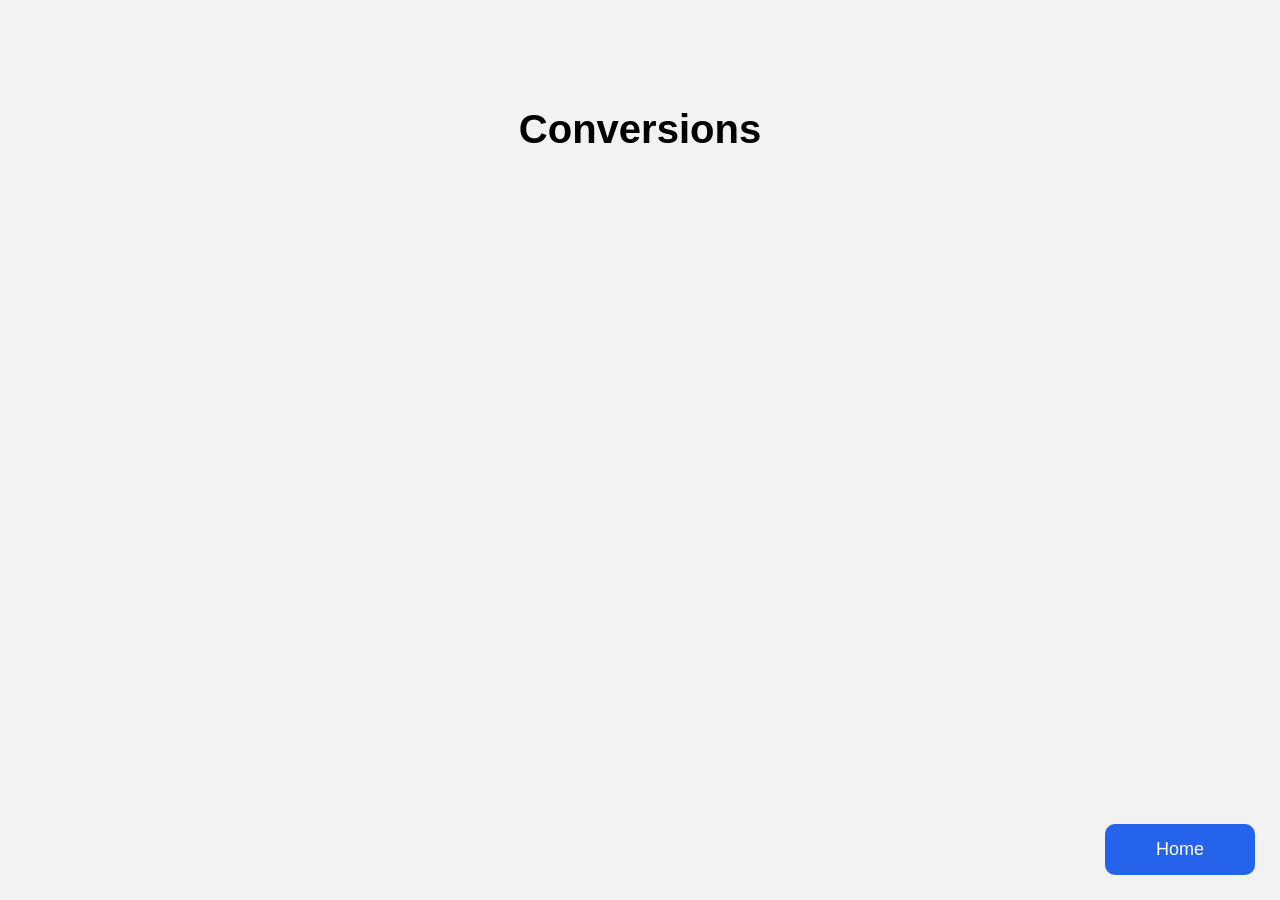
==== pages/conversions.html @ 240b5ab1 "Skeleton of the site, completed" ====
<!DOCTYPE html>
<html lang="en">

<head>
    <meta charset="UTF-8">
    <meta name="viewport" content="width=device-width, initial-scale=1.0">
    <title>Conversions</title>
    <link rel="stylesheet" href="../style.css">
</head>

<body>
    <main>
        <h1>Conversions</h1>
    </main>
    
    <a href="../index.html" class="home-button">Home</a>

</body>
</html>
---- style.css ----
body {
    margin: 0;
    font-family: Arial, sans-serif;
    background-color: #f2f2f2;
}

main {
    text-align: center;
    padding-top: 80px;
}

h1 {
    font-size: 40px;
    margin-bottom: 30px;
}

.button-container {
    display: grid;
    grid-template-columns: repeat(2, 250px);
    justify-content: center;
    gap: 15px;
}

button {
    width: 250px;
    padding: 15px;
    font-size: 18px;
    border: none;
    border-radius: 10px;
    background-color: #2563eb;
    color: white;
    cursor: pointer;
}

button:hover {
    background-color: #1d4ed8;
}

.button-container a:last-child {
    grid-column: 1 / 3;
    justify-self: center;
}

.home-button {
    position: fixed;
    bottom: 25px;
    right: 25px;
    width: 120px;
    padding: 15px;
    background-color: #2563eb;
    color: white;
    text-decoration: none;
    text-align: center;
    font-size: 18px;
    border-radius: 10px;
}

.home-button:hover {
    background-color: #1d4ed8;
}

.settings-button {
    background-color: #5d5d5d;
}

.settings-button:hover {
    background-color: #515151;
}
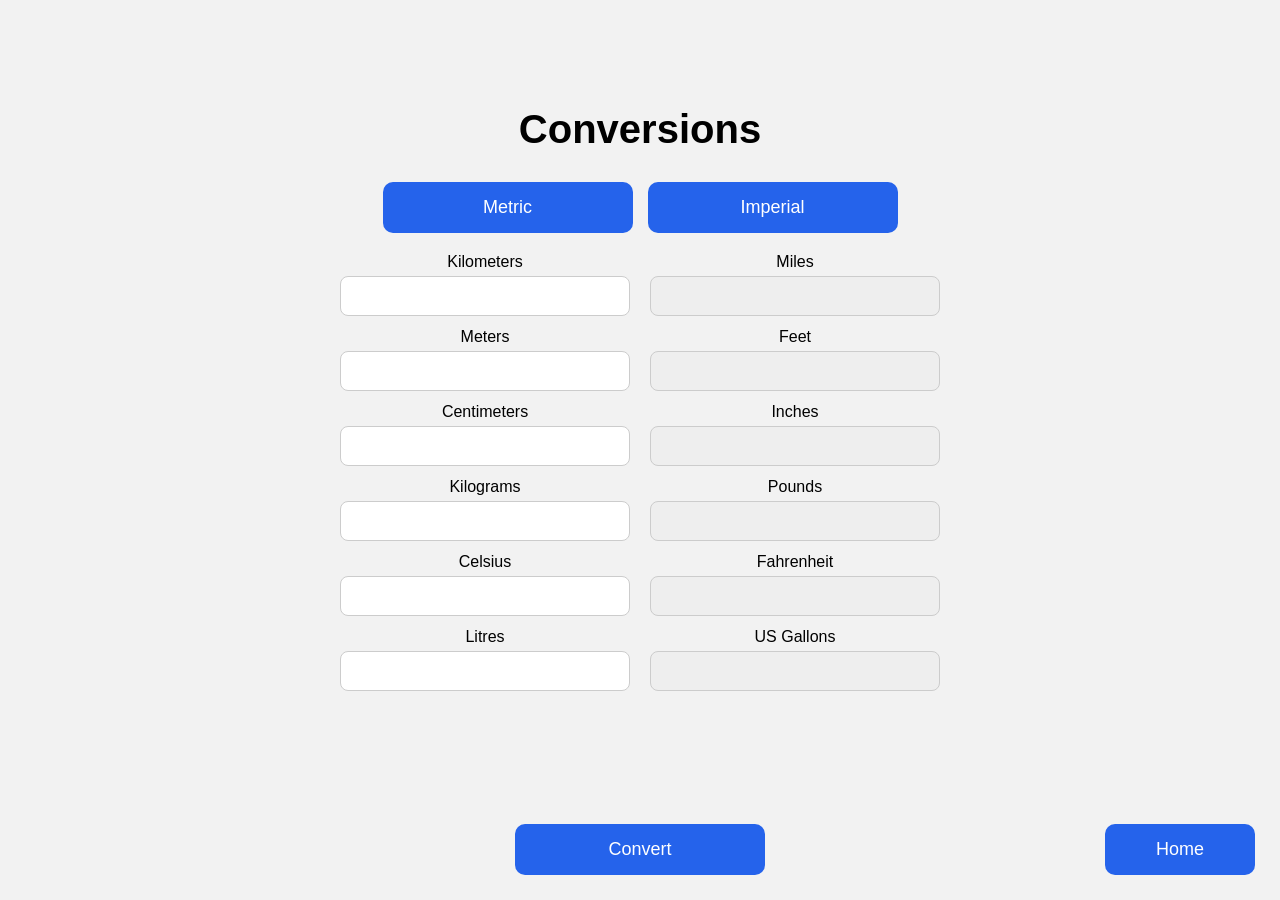
==== commit d515b702: "Metric to imperial conversions completed, along with light-dark mode" ====
--- a/pages/conversions.html
+++ b/pages/conversions.html
@@ -8,12 +8,107 @@
     <link rel="stylesheet" href="../style.css">
 </head>
 
+
 <body>
     <main>
         <h1>Conversions</h1>
+
+        <div class="conversion-option">
+            <button id="metric-button">Metric</button>
+            <button id="imperial-button">Imperial</button>
+        </div>
+
+
+        <!-- Unit conversion inputs and outputs -->
+        <div class="conversion-table">
+
+            <div class="conversion-row">
+                <div>
+                    <label for="km">Kilometers</label>
+                    <input type="number" id="km" step="0.1">
+                </div>
+
+                <div>
+                    <label for="miles">Miles</label>
+                    <input type="text" id="miles" readonly>
+                </div>
+            </div>
+
+
+            <div class="conversion-row">
+                <div>
+                    <label for="meters">Meters</label>
+                    <input type="number" id="meters" step="0.1">
+                </div>
+
+                <div>
+                    <label for="ft">Feet</label>
+                    <input type="text" id="ft" readonly>
+                </div>
+            </div>
+
+
+            <div class="conversion-row">
+                <div>
+                    <label for="cm">Centimeters</label>
+                    <input type="number" id="cm" step="0.1">
+                </div>
+
+                <div>
+                    <label for="in">Inches</label>
+                    <input type="text" id="in" readonly>
+                </div>
+            </div>
+
+
+            <div class="conversion-row">
+                <div>
+                    <label for="kg">Kilograms</label>
+                    <input type="number" id="kg" step="0.1">
+                </div>
+
+                <div>
+                    <label for="pounds">Pounds</label>
+                    <input type="text" id="pounds" readonly>
+                </div>
+            </div>
+
+
+            <div class="conversion-row">
+                <div>
+                    <label for="celsius">Celsius</label>
+                    <input type="number" id="celsius" step="0.1">
+                </div>
+
+                <div>
+                    <label for="f">Fahrenheit</label>
+                    <input type="text" id="f" readonly>
+                </div>
+            </div>
+
+            
+            <div class="conversion-row">
+                <div>
+                    <label for="litres">Litres</label>
+                    <input type="number" id="litres" step="0.1">
+                </div>
+
+                <div>
+                    <label for="gallons">US Gallons</label>
+                    <input type="text" id="gallons" readonly>
+                </div>
+            </div>
+
+
+        </div>
+        <button class="convert-button" 
+        id="convert-button">Convert</button>
     </main>
     
+
     <a href="../index.html" class="home-button">Home</a>
+    <script src="../conversions.js"></script>
+    <script src="../dark-mode.js"></script>
 
 </body>
 </html>
--- a/style.css
+++ b/style.css
@@ -14,11 +14,14 @@
     margin-bottom: 30px;
 }
 
+
+/* Home page */
 .button-container {
     display: grid;
     grid-template-columns: repeat(2, 250px);
     justify-content: center;
-    gap: 15px;
+    gap: 45px 30px;
+    margin-top: 70px;
 }
 
 button {
@@ -65,4 +68,131 @@
 
 .settings-button:hover {
     background-color: #515151;
+}
+
+
+/* Calculator for shopping page */
+.calculator {
+    width: 350px;
+    margin: 0 auto;
+    padding: 25px;
+    background-color: white;
+    border-radius: 10px;
+    box-sizing: border-box;
+}
+
+.calculator label {
+    display: block;
+    text-align: left;
+    margin-top: 15px;
+    margin-bottom: 5px;
+}
+
+.calculator input,
+.calculator select {
+    width: 100%;
+    padding: 12px;
+    font-size: 16px;
+    border: 1px solid #cccccc;
+    border-radius: 8px;
+    box-sizing: border-box;
+}
+
+#calculate-button {
+    width: 100%;
+    margin-top: 20px;
+}
+
+.results {
+    margin-top: 25px;
+    text-align: left;
+}
+
+.results p {
+    margin: 10px 0;
+}
+
+.final-price {
+    font-size: 20px;
+}
+
+#error-message {
+    color: #b91c1c;
+    margin-top: 15px;
+}
+
+
+/* For conversions page */
+.conversion-option {
+    display: flex;
+    justify-content: center;
+    gap: 15px;
+    margin-bottom: 20px;
+}
+
+.conversion-table {
+    width: 600px;
+    margin: 0 auto;
+}
+
+.conversion-row {
+    display: grid;
+    grid-template-columns: 1fr 1fr;
+    gap: 20px;
+    margin-bottom: 12px;
+}
+
+.conversion-row label {
+    display: block;
+    margin-bottom: 5px;
+}
+
+.conversion-row input {
+    width: 100%;
+    padding: 10px;
+    font-size: 16px;
+    border: 1px solid #cccccc;
+    border-radius: 8px;
+    box-sizing: border-box;
+}
+
+.conversion-row input[readonly] {
+    background-color: #eeeeee;
+}
+
+.convert-button {
+    position: fixed;
+    bottom: 25px;
+    left: 50%;
+    margin-left: -125px;
+}
+
+
+/* Dark mode */
+body.dark-mode {
+    background-color: #1d1d1d;
+    color: white;
+}
+
+body.dark-mode .calculator {
+    background-color: #2b2b2b;
+}
+
+body.dark-mode input, body.dark-mode select {
+    background-color: #5a5a5a;
+    color: white;
+    border-color: #666666;
+}
+
+body.dark-mode .conversion-row input[readonly] {
+    background-color: #4a4a4a;
+}
+
+
+/* Settings page */
+.theme-buttons {
+    display: flex;
+    justify-content: center;
+    gap: 50px;
+    margin-top: 70px;
 }
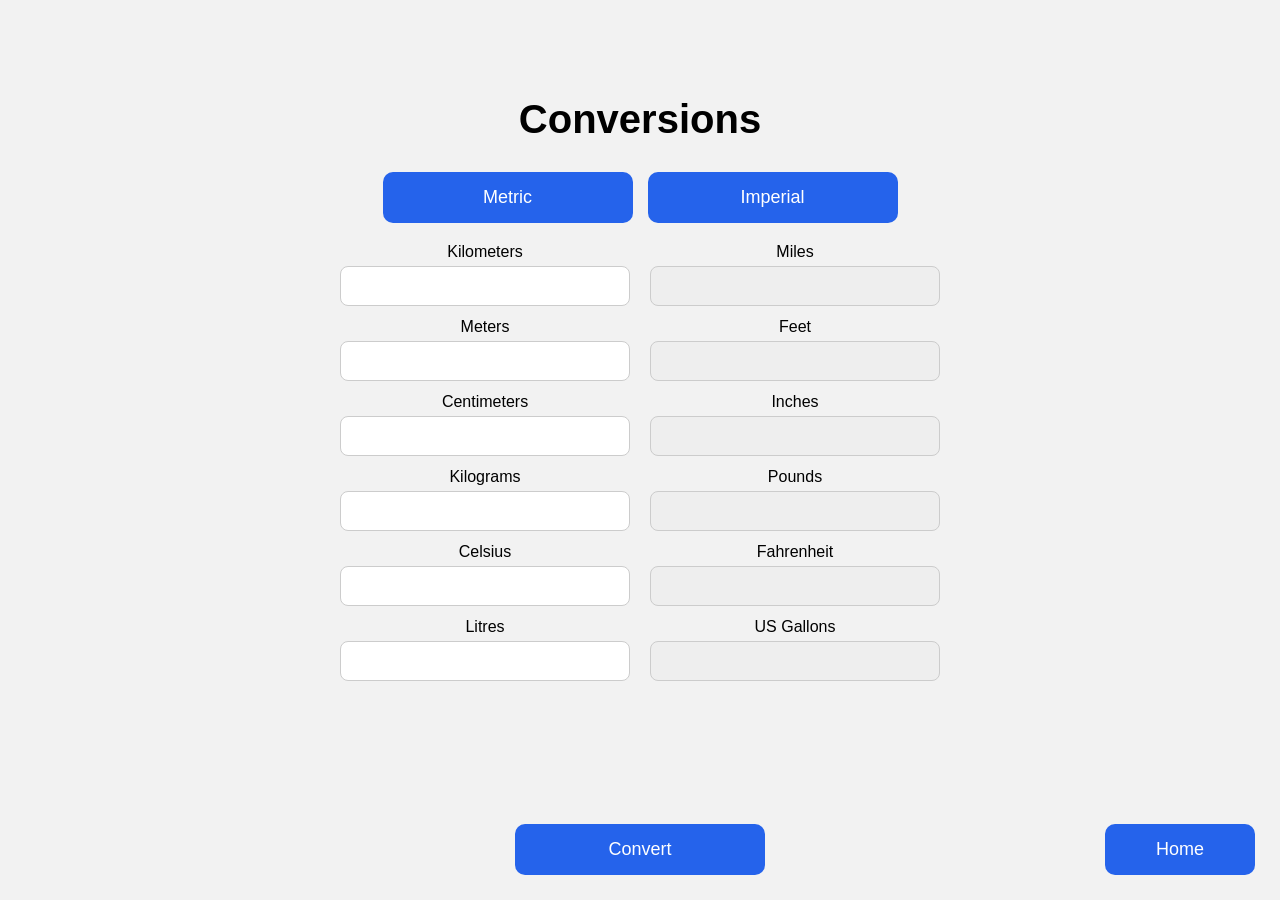
==== commit 5071ad59: "Loan page UI and logic completed, as well as text size option in settings page." ====
--- a/pages/conversions.html
+++ b/pages/conversions.html
@@ -3,7 +3,8 @@
 
 <head>
     <meta charset="UTF-8">
-    <meta name="viewport" content="width=device-width, initial-scale=1.0">
+    <meta name="viewport" content="width=device-width, 
+    initial-scale=1.0">
     <title>Conversions</title>
     <link rel="stylesheet" href="../style.css">
 </head>
@@ -14,8 +15,8 @@
         <h1>Conversions</h1>
 
         <div class="conversion-option">
-            <button id="metric-button">Metric</button>
-            <button id="imperial-button">Imperial</button>
+            <button type="button" id="metric-button">Metric</button>
+            <button type="button" id="imperial-button">Imperial</button>
         </div>
 
 
@@ -101,14 +102,14 @@
 
 
         </div>
-        <button class="convert-button" 
+        <button type="button" class="convert-button" 
         id="convert-button">Convert</button>
     </main>
     
 
     <a href="../index.html" class="home-button">Home</a>
     <script src="../conversions.js"></script>
-    <script src="../dark-mode.js"></script>
+    <script src="../settings.js"></script>
 
 </body>
 </html>
--- a/style.css
+++ b/style.css
@@ -1,16 +1,21 @@
+:root {
+    --text-scale: 1;
+}
+
 body {
     margin: 0;
     font-family: Arial, sans-serif;
+    font-size: calc(16px * var(--text-scale));
     background-color: #f2f2f2;
 }
 
 main {
     text-align: center;
-    padding-top: 80px;
+    padding-top: 70px;
 }
 
 h1 {
-    font-size: 40px;
+    font-size: calc(40px * var(--text-scale));
     margin-bottom: 30px;
 }
 
@@ -21,13 +26,13 @@
     grid-template-columns: repeat(2, 250px);
     justify-content: center;
     gap: 45px 30px;
-    margin-top: 70px;
+    margin-top: 80px;
 }
 
 button {
     width: 250px;
     padding: 15px;
-    font-size: 18px;
+    font-size: calc(18px * var(--text-scale));
     border: none;
     border-radius: 10px;
     background-color: #2563eb;
@@ -40,8 +45,10 @@
 }
 
 .button-container a:last-child {
-    grid-column: 1 / 3;
-    justify-self: center;
+    position: fixed;
+    bottom: 25px;
+    left: 50%;
+    margin-left: -125px;
 }
 
 .home-button {
@@ -54,7 +61,7 @@
     color: white;
     text-decoration: none;
     text-align: center;
-    font-size: 18px;
+    font-size: calc(18px * var(--text-scale));
     border-radius: 10px;
 }
 
@@ -71,7 +78,7 @@
 }
 
 
-/* Calculator for shopping page */
+/* Shopping page */
 .calculator {
     width: 350px;
     margin: 0 auto;
@@ -92,13 +99,13 @@
 .calculator select {
     width: 100%;
     padding: 12px;
-    font-size: 16px;
+    font-size: calc(16px * var(--text-scale));
     border: 1px solid #cccccc;
     border-radius: 8px;
     box-sizing: border-box;
 }
 
-#calculate-button {
+.calculator #calculate-button {
     width: 100%;
     margin-top: 20px;
 }
@@ -113,7 +120,7 @@
 }
 
 .final-price {
-    font-size: 20px;
+    font-size: calc(20px * var(--text-scale));
 }
 
 #error-message {
@@ -122,7 +129,7 @@
 }
 
 
-/* For conversions page */
+/* Conversions page */
 .conversion-option {
     display: flex;
     justify-content: center;
@@ -150,7 +157,7 @@
 .conversion-row input {
     width: 100%;
     padding: 10px;
-    font-size: 16px;
+    font-size: calc(16px * var(--text-scale));
     border: 1px solid #cccccc;
     border-radius: 8px;
     box-sizing: border-box;
@@ -168,24 +175,80 @@
 }
 
 
-/* Dark mode */
-body.dark-mode {
-    background-color: #1d1d1d;
-    color: white;
-}
-
-body.dark-mode .calculator {
-    background-color: #2b2b2b;
-}
-
-body.dark-mode input, body.dark-mode select {
-    background-color: #5a5a5a;
-    color: white;
-    border-color: #666666;
-}
-
-body.dark-mode .conversion-row input[readonly] {
-    background-color: #4a4a4a;
+/* Income page */
+.income-option {
+    display: flex;
+    justify-content: center;
+    gap: 15px;
+}
+
+.income-option button.active {
+    background-color: #1d4ed8;
+}
+
+.hourly-form, 
+.salary-form {
+    width: 350px;
+    margin: 60px auto 0;
+}
+
+.hourly-form label, 
+.salary-form label {
+    display: block;
+    text-align: left;
+    margin-top: 15px;
+    margin-bottom: 5px;
+}
+
+.hourly-form input, 
+.salary-form input {
+    width: 100%;
+    padding: 12px;
+    font-size: calc(16px * var(--text-scale));
+    border: 1px solid #cccccc;
+    border-radius: 8px;
+    box-sizing: border-box;
+}
+
+.income-result {
+    margin-top: 30px;
+    font-size: calc(20px * var(--text-scale));
+    font-weight: bold;
+}
+
+.calculate-button {
+    position: fixed;
+    bottom: 25px;
+    left: 50%;
+    margin-left: -125px;
+}
+
+
+/* Loan page */
+.loan-form {
+    width: 350px;
+    margin: 40px auto 0;
+}
+
+.loan-form label {
+    display: block;
+    text-align: left;
+    margin-top: 15px;
+    margin-bottom: 5px;
+}
+
+.loan-form input {
+    width: 100%;
+    padding: 12px;
+    font-size: calc(16px * var(--text-scale));
+    border: 1px solid #cccccc;
+    border-radius: 8px;
+    box-sizing: border-box;
+}
+
+.loan-result {
+    margin-top: 30px;
+    font-size: calc(18px * var(--text-scale));
 }
 
 
@@ -195,4 +258,49 @@
     justify-content: center;
     gap: 50px;
     margin-top: 70px;
+}
+
+body.dark-mode {
+    background-color: #1d1d1d;
+    color: white;
+}
+
+body.dark-mode .calculator {
+    background-color: #2b2b2b;
+}
+
+body.dark-mode input, 
+body.dark-mode select {
+    background-color: #5a5a5a;
+    color: white;
+    border-color: #666666;
+}
+
+body.dark-mode .conversion-row input[readonly] {
+    background-color: #4a4a4a;
+}
+
+.text-setting {
+    width: 350px;
+    margin: 50px auto 0;
+}
+
+.text-setting label {
+    display: block;
+    margin-bottom: 15px;
+    font-size: calc(18px * var(--text-scale));
+}
+
+.text-slider {
+    display: flex;
+    align-items: center;
+    gap: 15px;
+}
+
+.text-slider input {
+    flex: 1;
+}
+
+#text-value {
+    margin-top: 10px;
 }
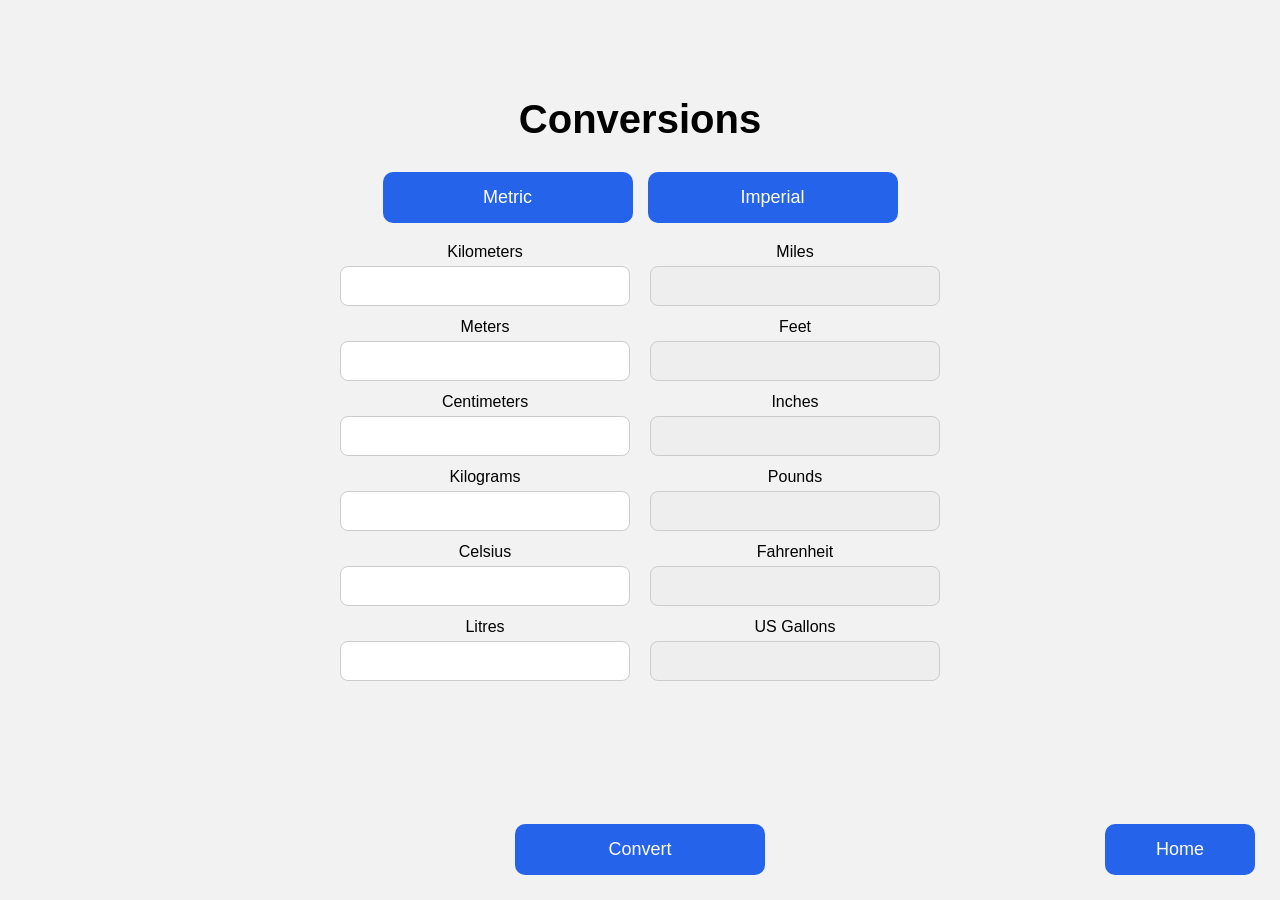
==== commit 54d2353a: "Added French option, responsive styling, and cleaned up the UI" ====
--- a/pages/conversions.html
+++ b/pages/conversions.html
@@ -10,27 +10,31 @@
 </head>
 
 
-<body>
+<body data-title-key="conversionsTitle">
     <main>
-        <h1>Conversions</h1>
+        <h1 data-translate="conversionsTitle">Conversions</h1>
 
         <div class="conversion-option">
-            <button type="button" id="metric-button">Metric</button>
-            <button type="button" id="imperial-button">Imperial</button>
+            <button type="button" id="metric-button"
+            data-translate="metric">Metric</button>
+
+            <button type="button" id="imperial-button"
+            data-translate="imperial">Imperial</button>
         </div>
 
 
-        <!-- Unit conversion inputs and outputs -->
         <div class="conversion-table">
 
             <div class="conversion-row">
                 <div>
-                    <label for="km">Kilometers</label>
+                    <label for="km" data-translate="kilometers">
+                        Kilometers</label>
                     <input type="number" id="km" step="0.1">
                 </div>
 
                 <div>
-                    <label for="miles">Miles</label>
+                    <label for="miles" data-translate="miles">
+                        Miles</label>
                     <input type="text" id="miles" readonly>
                 </div>
             </div>
@@ -38,12 +42,14 @@
 
             <div class="conversion-row">
                 <div>
-                    <label for="meters">Meters</label>
+                    <label for="meters" data-translate="meters">
+                        Meters</label>
                     <input type="number" id="meters" step="0.1">
                 </div>
 
                 <div>
-                    <label for="ft">Feet</label>
+                    <label for="ft" data-translate="feet">
+                        Feet</label>
                     <input type="text" id="ft" readonly>
                 </div>
             </div>
@@ -51,12 +57,14 @@
 
             <div class="conversion-row">
                 <div>
-                    <label for="cm">Centimeters</label>
+                    <label for="cm" data-translate="centimeters">
+                        Centimeters</label>
                     <input type="number" id="cm" step="0.1">
                 </div>
 
                 <div>
-                    <label for="in">Inches</label>
+                    <label for="in" data-translate="inches">
+                        Inches</label>
                     <input type="text" id="in" readonly>
                 </div>
             </div>
@@ -64,12 +72,14 @@
 
             <div class="conversion-row">
                 <div>
-                    <label for="kg">Kilograms</label>
+                    <label for="kg" data-translate="kilograms">
+                        Kilograms</label>
                     <input type="number" id="kg" step="0.1">
                 </div>
 
                 <div>
-                    <label for="pounds">Pounds</label>
+                    <label for="pounds" data-translate="pounds">
+                        Pounds</label>
                     <input type="text" id="pounds" readonly>
                 </div>
             </div>
@@ -77,12 +87,14 @@
 
             <div class="conversion-row">
                 <div>
-                    <label for="celsius">Celsius</label>
+                    <label for="celsius" data-translate="celsius">
+                        Celsius</label>
                     <input type="number" id="celsius" step="0.1">
                 </div>
 
                 <div>
-                    <label for="f">Fahrenheit</label>
+                    <label for="f" data-translate="fahrenheit">
+                        Fahrenheit</label>
                     <input type="text" id="f" readonly>
                 </div>
             </div>
@@ -90,12 +102,14 @@
             
             <div class="conversion-row">
                 <div>
-                    <label for="litres">Litres</label>
+                    <label for="litres" data-translate="litres">
+                        Litres</label>
                     <input type="number" id="litres" step="0.1">
                 </div>
 
                 <div>
-                    <label for="gallons">US Gallons</label>
+                    <label for="gallons" data-translate="gallons">
+                        US Gallons</label>
                     <input type="text" id="gallons" readonly>
                 </div>
             </div>
@@ -103,13 +117,16 @@
 
         </div>
         <button type="button" class="convert-button" 
-        id="convert-button">Convert</button>
+        id="convert-button" data-translate="convert">
+        Convert</button>
     </main>
     
 
-    <a href="../index.html" class="home-button">Home</a>
+    <a href="../index.html" class="home-button" 
+    data-translate="home">Home</a>
+
+    <script src="../settings.js"></script>
     <script src="../conversions.js"></script>
-    <script src="../settings.js"></script>
 
 </body>
 </html>
--- a/style.css
+++ b/style.css
@@ -29,7 +29,7 @@
     margin-top: 80px;
 }
 
-button {
+button, .button-container a {
     width: 250px;
     padding: 15px;
     font-size: calc(18px * var(--text-scale));
@@ -38,9 +38,12 @@
     background-color: #2563eb;
     color: white;
     cursor: pointer;
-}
-
-button:hover {
+    text-decoration: none;
+    text-align: center;
+    box-sizing: border-box;
+}
+
+button:hover, .button-container a:hover {
     background-color: #1d4ed8;
 }
 
@@ -69,11 +72,11 @@
     background-color: #1d4ed8;
 }
 
-.settings-button {
+.button-container .settings-button {
     background-color: #5d5d5d;
 }
 
-.settings-button:hover {
+.button-container .settings-button:hover {
     background-color: #515151;
 }
 
@@ -95,8 +98,7 @@
     margin-bottom: 5px;
 }
 
-.calculator input,
-.calculator select {
+.calculator input, .calculator select {
     width: 100%;
     padding: 12px;
     font-size: calc(16px * var(--text-scale));
@@ -186,22 +188,19 @@
     background-color: #1d4ed8;
 }
 
-.hourly-form, 
-.salary-form {
+.hourly-form, .salary-form {
     width: 350px;
     margin: 60px auto 0;
 }
 
-.hourly-form label, 
-.salary-form label {
+.hourly-form label, .salary-form label {
     display: block;
     text-align: left;
     margin-top: 15px;
     margin-bottom: 5px;
 }
 
-.hourly-form input, 
-.salary-form input {
+.hourly-form input, .salary-form input {
     width: 100%;
     padding: 12px;
     font-size: calc(16px * var(--text-scale));
@@ -269,8 +268,7 @@
     background-color: #2b2b2b;
 }
 
-body.dark-mode input, 
-body.dark-mode select {
+body.dark-mode input, body.dark-mode select {
     background-color: #5a5a5a;
     color: white;
     border-color: #666666;
@@ -303,4 +301,50 @@
 
 #text-value {
     margin-top: 10px;
+}
+
+
+/* Language settings */
+.language-setting {
+    margin-top: 40px;
+}
+
+.language-setting button {
+    width: 140px;
+    margin: 0 10px;
+}
+
+
+/* Mobile styling */
+@media (max-width: 650px) {
+    main {
+        padding: 40px 20px 100px;
+    }
+
+    .button-container {
+        grid-template-columns: 250px;
+        gap: 20px;
+        margin-top: 40px;
+    }
+
+    .conversion-table {
+        width: 100%;
+    }
+
+    .calculator, .hourly-form, .salary-form,
+    .loan-form, .text-setting {
+        width: 100%;
+        max-width: 350px;
+    }
+
+    .conversion-option, .income-option, 
+    .theme-buttons {
+        gap: 10px;
+    }
+
+    .conversion-option button, 
+    .income-option button, 
+    .theme-buttons button {
+        width: 160px;
+    }
 }
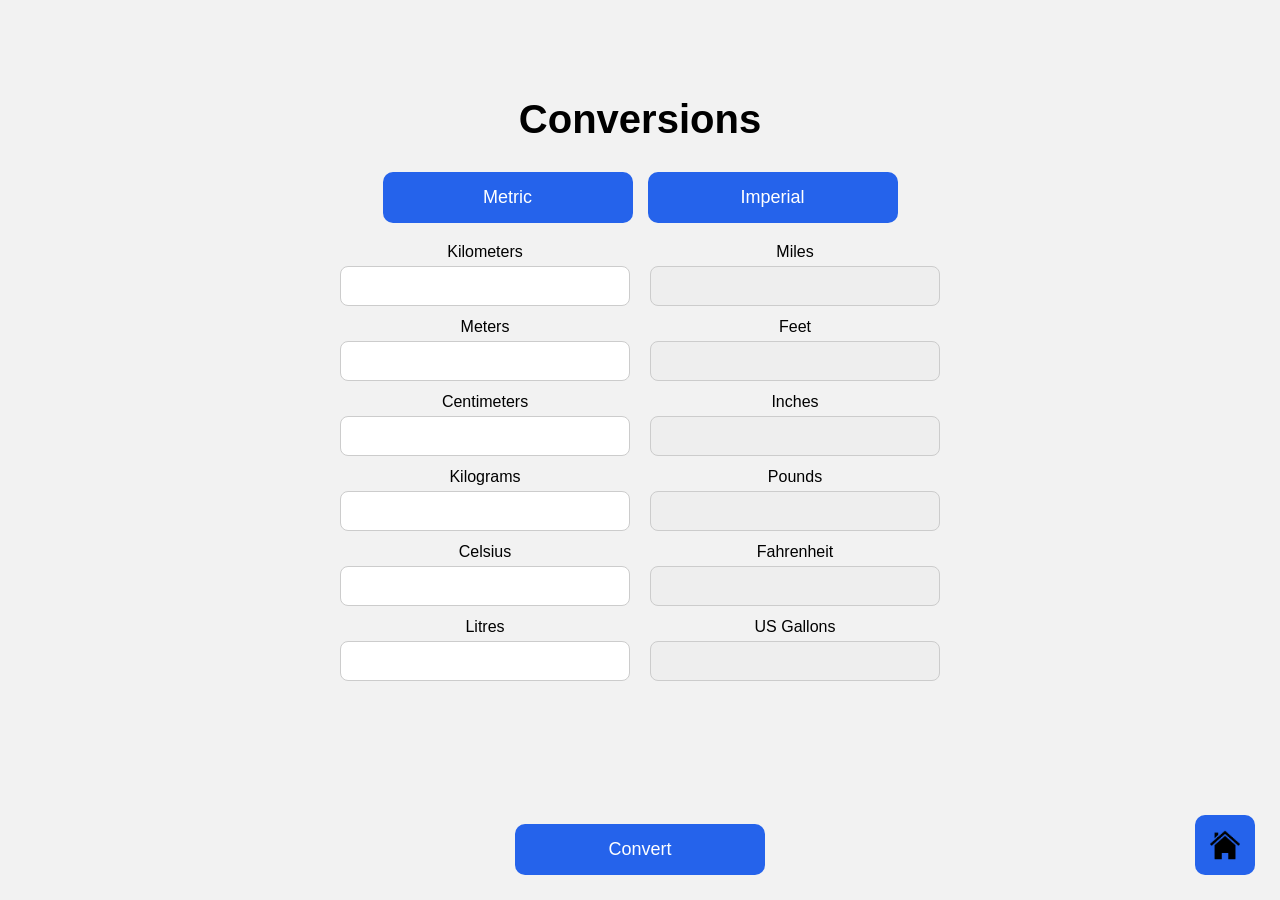
==== commit c789b80b: "Final touches and added a README.md file" ====
--- a/pages/conversions.html
+++ b/pages/conversions.html
@@ -122,11 +122,11 @@
     </main>
     
 
-    <a href="../index.html" class="home-button" 
-    data-translate="home">Home</a>
+    <a href="../index.html" class="home-button">
+        <img src="../images/home.png" alt="Home"></a>
 
-    <script src="../settings.js"></script>
-    <script src="../conversions.js"></script>
+    <script src="../js/settings.js"></script>
+    <script src="../js/conversions.js"></script>
 
 </body>
 </html>
--- a/style.css
+++ b/style.css
@@ -47,37 +47,43 @@
     background-color: #1d4ed8;
 }
 
-.button-container a:last-child {
+.button-container .settings-button {
     position: fixed;
     bottom: 25px;
     left: 50%;
-    margin-left: -125px;
+    transform: translateX(-50%);
+    width: 60px;
+    height: 60px;
+    padding: 15px;
+    background-color: #5d5d5d;
+}
+
+.button-container .settings-button:hover {
+    background-color: #515151;
 }
 
 .home-button {
     position: fixed;
     bottom: 25px;
     right: 25px;
-    width: 120px;
+    width: 60px;
+    height: 60px;
     padding: 15px;
     background-color: #2563eb;
-    color: white;
     text-decoration: none;
     text-align: center;
-    font-size: calc(18px * var(--text-scale));
     border-radius: 10px;
+    box-sizing: border-box;
 }
 
 .home-button:hover {
     background-color: #1d4ed8;
 }
 
-.button-container .settings-button {
-    background-color: #5d5d5d;
-}
-
-.button-container .settings-button:hover {
-    background-color: #515151;
+.home-button img, .settings-button img {
+    width: 100%;
+    height: 100%;
+    object-fit: contain;
 }
 
 
